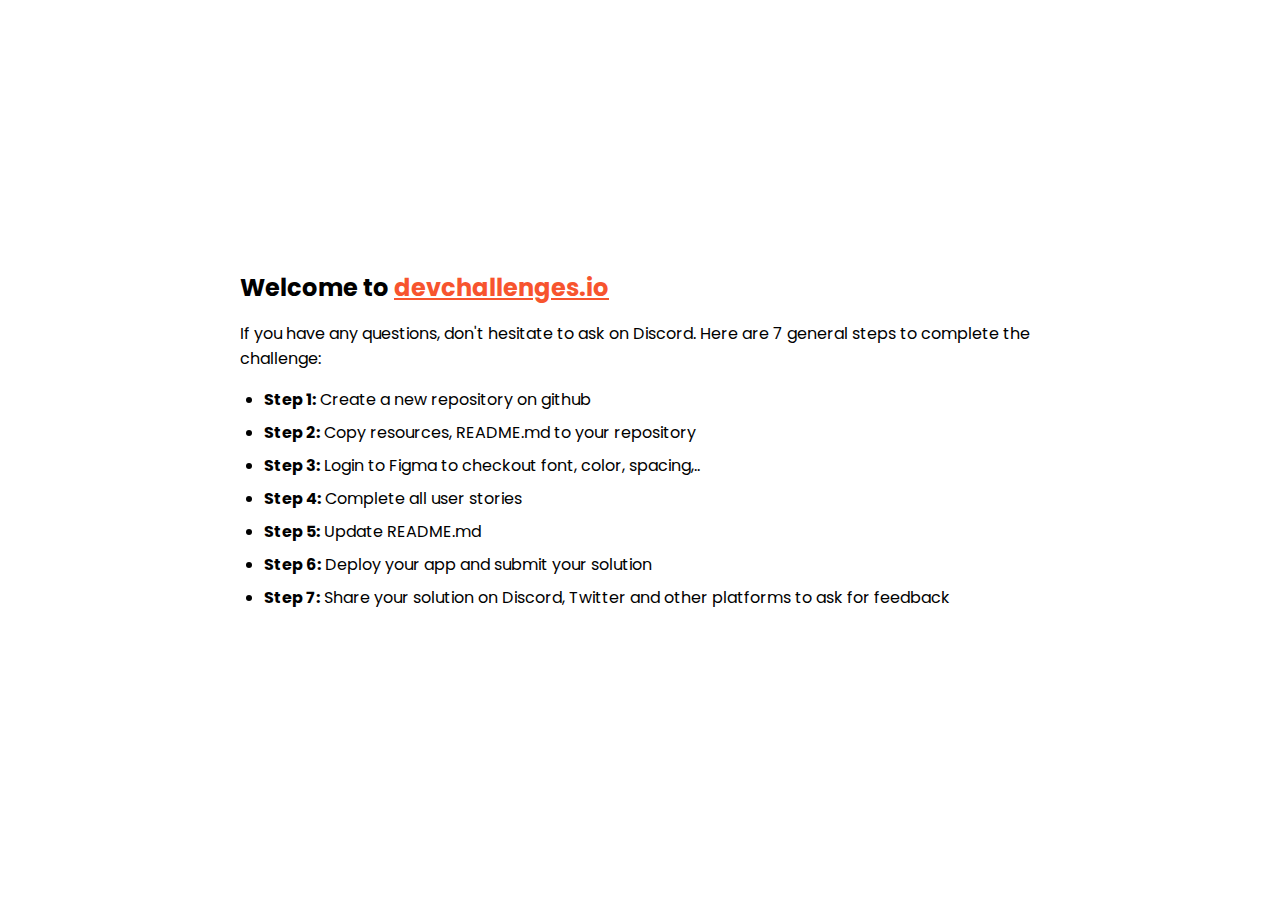
==== Day 2 - Error Page/index.html @ dcc8fd89 "Version Mobile" ====
<!DOCTYPE html>
<html lang="en">
  <head>
    <meta charset="utf-8" />
    <meta
      name="viewport"
      content="width=device-width, initial-scale=1,
  maximum-scale=5"
    />

    <link rel="icon" href="devchallenges.png" />

    <link
      rel="shortcut icon"
      type="image/x-icon"
      href="https://devchallenges.io/"
    />

    <link
      href="https://fonts.googleapis.com/css2?family=Poppins:wght@400;500&display=swap"
      rel="stylesheet"
    />

    <title>Devchallenges</title>

    <style>
      body {
        font-family: "Poppins", sans-serif;
      }

      ul {
        padding-left: 24px;
      }

      li {
        margin-bottom: 8px;
      }

      .welcome {
        max-width: 800px;
        margin: 0 auto;
      }

      .welcome-text {
        margin-top: 30vh;
        font-weight: 500;
      }

      .welcome-text p {
        font-size: 1rem;
        font-weight: 400;
      }

      .welcome-text h1 {
        font-size: 1.5rem;
      }

      .welcome-text a {
        color: #f7542e;
      }
    </style>
  </head>
  <body>
    <div class="welcome">
      <div class="welcome-text">
        <h1>
          Welcome to
          <a href="https://devchallenges.io/" target="_blank"
            >devchallenges.io</a
          >
        </h1>

        <p>
          If you have any questions, don't hesitate to ask on Discord. Here are
          7 general steps to complete the challenge:
        </p>
      </div>

      <ul>
        <li><b>Step 1:</b> Create a new repository on github</li>
        <li><b>Step 2:</b> Copy resources, README.md to your repository</li>
        <li>
          <b>Step 3:</b> Login to Figma to checkout font, color, spacing,..
        </li>
        <li><b>Step 4:</b> Complete all user stories</li>
        <li><b>Step 5:</b> Update README.md</li>
        <li><b>Step 6:</b> Deploy your app and submit your solution</li>
        <li>
          <b>Step 7:</b> Share your solution on Discord, Twitter and other
          platforms to ask for feedback
        </li>
      </ul>
    </div>
  </body>
</html>
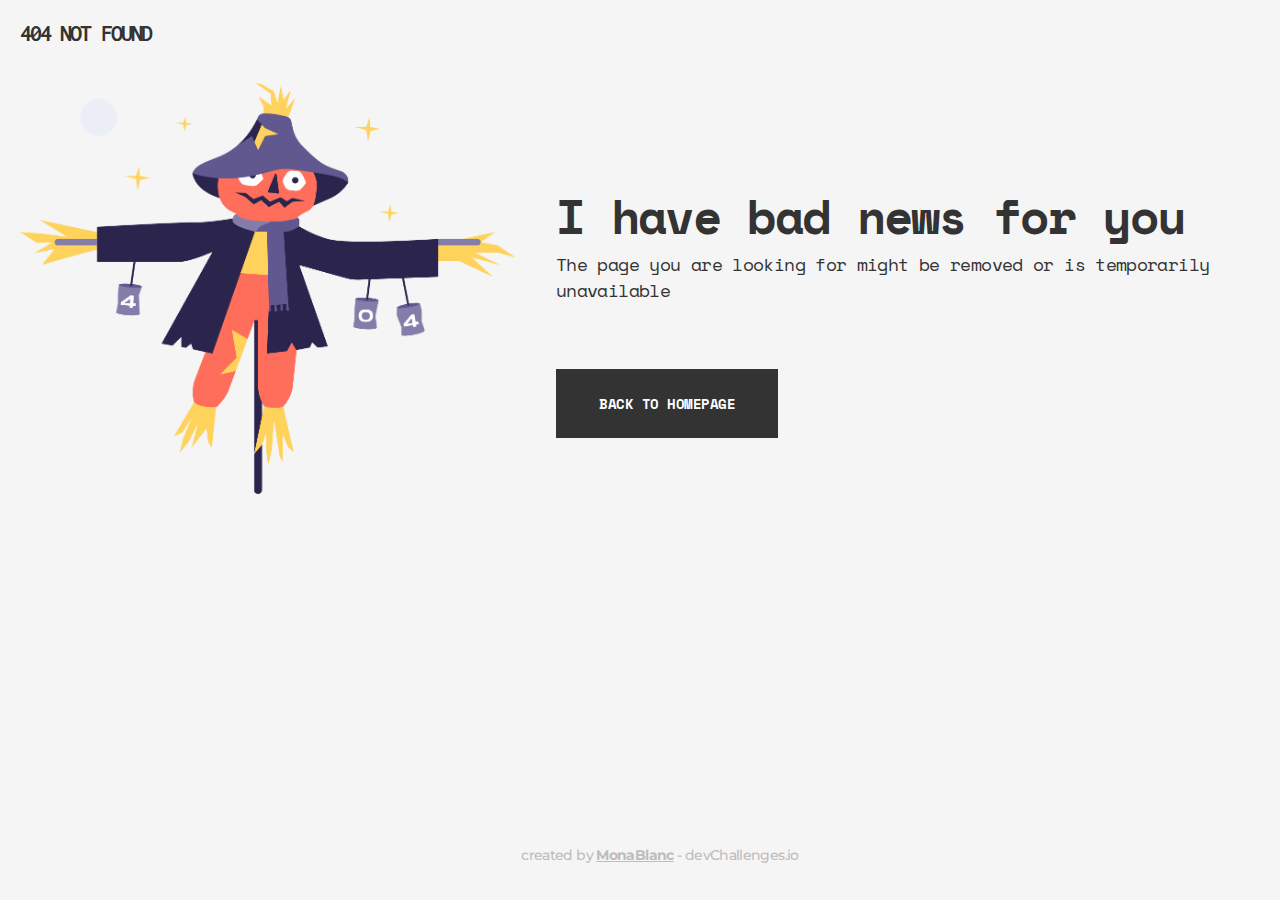
==== commit 0ec3548f: "Rename error.html to index.html" ====
--- a/Day 2 - Error Page/index.html
+++ b/Day 2 - Error Page/index.html
@@ -1,95 +1,32 @@
 <!DOCTYPE html>
-<html lang="en">
-  <head>
+<html>
+
+<head>
+    <title>404 Not Found</title>
     <meta charset="utf-8" />
-    <meta
-      name="viewport"
-      content="width=device-width, initial-scale=1,
-  maximum-scale=5"
-    />
+    <meta name="viewport" content="width=device-width, initial-scale=1, maximum-scale=5" />
+    <link rel="icon" href="devchallenges.png" />
+    <link rel="stylesheet" href="./style.css">
+</head>
 
-    <link rel="icon" href="devchallenges.png" />
+<body>
+    <h1 id="header">404 Not Found</h1>
+    <div class="container">
+        <div class="left">
+            <img src="./Scarecrow.png" alt="Scarecrow" />
+        </div>
+        <div class="right">
+            <h2>I have bad news for you</h2>
+            <p>
+                The page you are looking for might be removed or is temporarily
+                unavailable
+            </p>
+            <div class="button-container">
+                <a id="button" href="#">Back to homepage</a>
+            </div>
+        </div>
+    </div>
+    <p id="footer">created by <b><a id="user" href="https://github.com/MonaBlanc" target="_blank" rel="noreferrer"> MonaBlanc</a></b> - devChallenges.io</p>
+</body>
 
-    <link
-      rel="shortcut icon"
-      type="image/x-icon"
-      href="https://devchallenges.io/"
-    />
-
-    <link
-      href="https://fonts.googleapis.com/css2?family=Poppins:wght@400;500&display=swap"
-      rel="stylesheet"
-    />
-
-    <title>Devchallenges</title>
-
-    <style>
-      body {
-        font-family: "Poppins", sans-serif;
-      }
-
-      ul {
-        padding-left: 24px;
-      }
-
-      li {
-        margin-bottom: 8px;
-      }
-
-      .welcome {
-        max-width: 800px;
-        margin: 0 auto;
-      }
-
-      .welcome-text {
-        margin-top: 30vh;
-        font-weight: 500;
-      }
-
-      .welcome-text p {
-        font-size: 1rem;
-        font-weight: 400;
-      }
-
-      .welcome-text h1 {
-        font-size: 1.5rem;
-      }
-
-      .welcome-text a {
-        color: #f7542e;
-      }
-    </style>
-  </head>
-  <body>
-    <div class="welcome">
-      <div class="welcome-text">
-        <h1>
-          Welcome to
-          <a href="https://devchallenges.io/" target="_blank"
-            >devchallenges.io</a
-          >
-        </h1>
-
-        <p>
-          If you have any questions, don't hesitate to ask on Discord. Here are
-          7 general steps to complete the challenge:
-        </p>
-      </div>
-
-      <ul>
-        <li><b>Step 1:</b> Create a new repository on github</li>
-        <li><b>Step 2:</b> Copy resources, README.md to your repository</li>
-        <li>
-          <b>Step 3:</b> Login to Figma to checkout font, color, spacing,..
-        </li>
-        <li><b>Step 4:</b> Complete all user stories</li>
-        <li><b>Step 5:</b> Update README.md</li>
-        <li><b>Step 6:</b> Deploy your app and submit your solution</li>
-        <li>
-          <b>Step 7:</b> Share your solution on Discord, Twitter and other
-          platforms to ask for feedback
-        </li>
-      </ul>
-    </div>
-  </body>
 </html>
--- a/Day 2 - Error Page/style.css
+++ b/Day 2 - Error Page/style.css
@@ -0,0 +1,137 @@
+@import url('https://fonts.googleapis.com/css2?family=Inconsolata:wght@700&family=Montserrat:wght@500&family=Space+Mono&display=swap');
+:root {
+    --padding: 20px;
+    --font-color: #333;
+}
+
+* {
+    margin: 0;
+    padding: 0;
+    box-sizing: border-box;
+}
+
+body {
+    background-color: #f5f5f5;
+    font-family: 'Space Mono', monospace;
+    font-size: 18px;
+    overflow-x: hidden;
+    color: var(--font-color);
+    padding: var(--padding);
+    min-height: 100%;
+    height: 100vh;
+    position: relative;
+}
+
+h1 {
+    color: var(--font-color);
+    font-size: 24px;
+    font-family: Inconsolata;
+    font-weight: 700;
+    letter-spacing: -1.92px;
+    text-transform: uppercase;
+}
+
+h2 {
+    font-size: 48px;
+    font-weight: 700;
+    letter-spacing: -1.68px;
+}
+
+p {
+    font-size: 18px;
+    letter-spacing: -0.63px;
+}
+
+
+#header {
+    width: 100%;
+    height: 7vh;
+    display: flex;
+    justify-content: flex-start;
+    align-items: flex-start;
+}
+
+#footer {
+    width: 100%;
+    height: 6vh;
+    color: #BDBDBD;
+    text-align: center;
+    font-size: 14px;
+    font-family: Montserrat;
+    font-weight: 500;
+    position: absolute;
+    bottom: 0;
+}
+
+#user {
+    color: #BDBDBD;
+}
+
+.container {
+    width: calc(100vw - calc(var(--padding) * 2));
+    height: auto;
+    display: flex;
+    flex-direction: column;
+    justify-content: center;
+    padding-bottom: 24px;
+}
+
+.container .left {
+    width: 80%;
+    height: auto;
+    margin: auto;
+}
+
+.container .right {
+    width: auto;
+    height: 100%;
+    display: flex;
+    flex-direction: column;
+}
+
+.button-container {
+    height : 7vh;
+    display: flex;
+    align-items: center;
+    padding-top: 50px;
+
+}
+
+img {
+    width: 100%;
+    height: 100%;
+}
+
+#button {
+    color: #FFF;
+    font-size: 14px;
+    font-weight: 700;
+    letter-spacing: -0.49px;
+    text-transform: uppercase;
+    text-decoration: none;
+    padding: 24px 43px;
+    background-color: var(--font-color);
+
+}
+
+@media (min-width: 768px) {
+    .container {
+        flex-direction: row;
+        align-items: center;
+    }
+
+    .container .left {
+        width: 40%;
+    }
+
+    .container .right {
+        width: 60%;
+        padding-left: 40px;
+    }
+
+    .button-container {
+        justify-content: flex-start;
+        padding-top: 100px;
+    }
+
+}